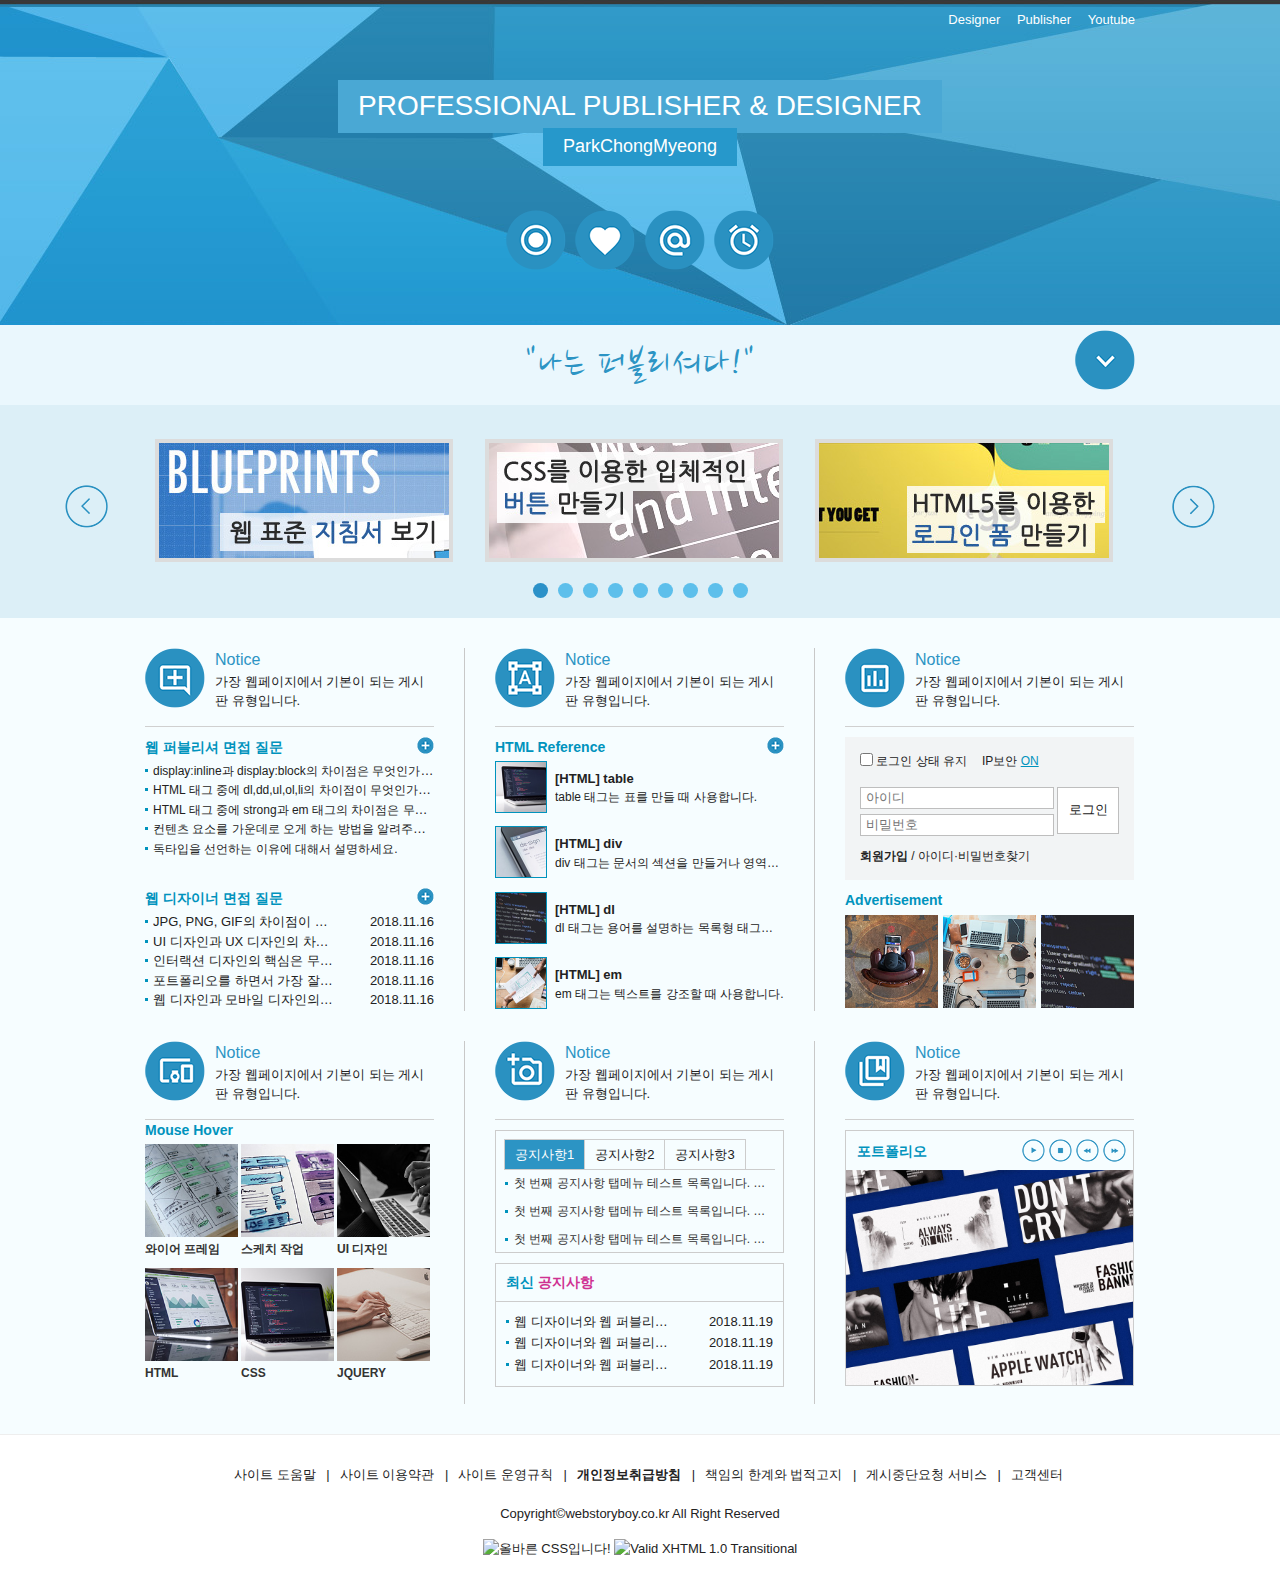
==== index.html @ b6b4d499 "Add tapmenu script" ====
<!DOCTYPE html>
<html lang="ko">
<head>
    <meta charset="UTF-8">
    <meta name="viewport" content="width=device-width, initial-scale=1.0">
    <meta name="author" content="박총명">
    <meta name="description" content="웹 만들기 클론 연습">
    <title>Web_practice</title>
    <link rel="stylesheet" href="style.css">
    <link rel="stylesheet" href="reset.css">
    <link rel="stylesheet" href="slick.css">
</head>
<body>
    <div id="skip">
        <a href="#contents">전체 메뉴 바로가기</a>
        <a href="#cont_ban">베너 영역 바로가기</a>
        <a href="#cont_cont">컨텐츠 영역 바로가기</a>
    </div>
    <!--//skip menu-->
    <div id="wrap">
        <div id="header">
            <div class="container">
                <div class="header">
                    <div class="header-menu">
                        <a href="#">Designer</a>
                        <a href="#">Publisher</a>
                        <a href="#">Youtube</a>
                    </div>
                      <!--//header menu-->
                    <div class="header-title">
                        <h1>PROFESSIONAL PUBLISHER & DESIGNER</h1><br>
                        <a href="index.html">ParkChongMyeong</a>
                    </div>
                      <!--//header title-->
                    <div class="header-icon">
                        <a href="#" class="icons1"><span class="ir_pm">icon1</span></a>
                        <a href="#" class="icons2"><span class="ir_pm">icon2</span></a>
                        <a href="#" class="icons3"><span class="ir_pm">icon3</span></a>
                        <a href="#" class="icons4"><span class="ir_pm">icon4</span></a>
                    </div>
                      <!--//header icon-->
                </div>
            </div>
        </div>
        <!--//header-->
        <div id="contents">
            <div id="cont_nav">
                <div class="container">
                    <h2 class="ir_su">전체메뉴</h2>
                    <div class="nav">
                        <div>
                            <h3>HTML Reference</h3>
                            <ol>
                                <li><a href="#">HTML 태그(Tag)</a></li>
                                <li><a href="#">블록 요소/인라인 요소</a></li>
                                <li><a href="#">DTD 선언</a></li>
                                <li><a href="#">언어 속성 설정</a></li>
                                <li><a href="#">HTML &lt;title&gt;</a></li>
                                <li><a href="#">HTML &lt;meta&gt;</a></li>
                                <li><a href="#">특수문자</a></li>
                                <li><a href="#">하이퍼 링크</a></li>
                                <li><a href="#">HTML &lt;style&gt;</a></li>
                                <li><a href="#">HTML &lt;html&gt;</a></li>
                                <li><a href="#">HTML &lt;head&gt;</a></li>
                                <li><a href="#">HTML &lt;div&gt;</a></li>
                                <li><a href="#">HTML &lt;colgroup&gt;</a></li>
                                <li><a href="#">HTML &lt;caption&gt;</a></li>
                            </ol>
                        </div>
                        <div>
                            <h3>CSS  Reference</h3>
                            <ol>
                                <li><a href="#">CSS 선택자</a></li>
                                <li><a href="#">CSS 단위</a></li>
                                <li><a href="#">CSS 색상</a></li>
                                <li><a href="#">CSS 선언 방법</a></li>
                                <li><a href="#">상대주소와 절대주소</a></li>
                                <li><a href="#">CSS float</a></li>
                                <li><a href="#">이미지 표현 방법</a></li>
                                <li><a href="#">이미지 스프라이트</a></li>
                                <li><a href="#">IR 효과</a></li>
                                <li><a href="#">이미지 최적화</a></li>
                                <li><a href="#">background-color</a></li>
                                <li><a href="#">border-style</a></li>
                                <li><a href="#">font-size</a></li>
                                <li><a href="#">text-align</a></li>
                            </ol>
                        </div>
                        <div class="last">
                            <h3>Webstandard</h3>
                            <ol>
                                <li><a href="#">웹 표준</a></li>
                                <li><a href="#">웹 접근성</a></li>
                                <li><a href="#">W3C</a></li>
                                <li><a href="#">웹 접근성 연구소</a></li>
                                <li><a href="#">네이버 널리</a></li>
                                <li><a href="#">다음 다룸</a></li>
                                <li><a href="#">Webstandard</a></li>
                            </ol>
                        </div>
                    </div>
                </div>
            </div>
            <!--//전체 메뉴-->
            <div id="cont_tit">
                <div class="container">
                    <div class="title">
                        <h2>"나는 퍼블리셔다!"</h2>
                        <a class="btn" href="#"><span class="ir_pm">전체메뉴</span></a>
                    </div>
                </div>
            </div>
            <!--//컨텐츠 제목-->
            <div id="cont_ban">
                <div class="container">
                    <div class="ban">
                        <!-- <a class="prev"><span class="ir_pm">이전페이지</span></a>
                        <ul>
                            <li class="banner1"><img src="img/banner_link1.jpg"></li>
                            <li class="banner2"><img src="img/banner_link2.jpg"></li>
                            <li class="banner3"><img src="img/banner_link3.jpg"></li>
                        </ul>
                        <a class="next"><span class="ir_pm">다음페이지</span></a> -->

                        <div><a href="#"><img src="img/banner_link1.jpg" alt="웹 표준 지침서 보기"></a></div>
                        <div><a href="#"><img src="img/banner_link2.jpg" alt="CSS 버튼 만들기"></a></div>
                        <div><a href="#"><img src="img/banner_link3.jpg" alt="로그인 폼 만들기"></a></div>
                        <div><a href="#"><img src="img/banner_link1.jpg" alt="웹 표준 지침서 보기"></a></div>
                        <div><a href="#"><img src="img/banner_link2.jpg" alt="CSS 버튼 만들기"></a></div>
                        <div><a href="#"><img src="img/banner_link3.jpg" alt="로그인 폼 만들기"></a></div>
                        <div><a href="#"><img src="img/banner_link1.jpg" alt="웹 표준 지침서 보기"></a></div>
                        <div><a href="#"><img src="img/banner_link2.jpg" alt="CSS 버튼 만들기"></a></div>
                        <div><a href="#"><img src="img/banner_link3.jpg" alt="로그인 폼 만들기"></a></div>
                    </div>
                </div>
            </div>
            <div id="cont_cont">
                <div class="container">
                    <div class="cont">
                        <div class="colum col1">
                            <h3><span class="icon_img ir_pm">icon</span><sapn class="icon_title">Notice</sapn></h3>
                            <p class="icon_desc">가장 웹페이지에서 기본이 되는 게시판 유형입니다.</p>
                            <!--notice1-->
                            <div class="notice">
                                <h4>웹 퍼블리셔 면접 질문</h4>
                                <ul>
                                    <li><a href="#">display:inline과 display:block의 차이점은 무엇인가요?</a></li>
                                    <li><a href="#">HTML 태그 중에 dl,dd,ul,ol,li의 차이점이 무엇인가요?</a></li>
                                    <li><a href="#">HTML 태그 중에 strong과 em 태그의 차이점은 무엇인가요?</a></li>
                                    <li><a href="#">컨텐츠 요소를 가운데로 오게 하는 방법을 알려주세요!</a></li>
                                    <li><a href="#">독타입을 선언하는 이유에 대해서 설명하세요.</a></li>
                                </ul>
                                <a href="#" class="more ir_pm" title="더보기">더보기</a>
                            </div>
                            <!-- notice2 -->
                            <div class="notice2">
                                <h4>웹 디자이너 면접 질문</h4>
                                <ul>
                                    <li><a href="#">JPG, PNG, GIF의 차이점이 무엇인가요?</a><span>2018.11.16</span></li>
                                    <li><a href="#">UI 디자인과 UX 디자인의 차이점을 설명하세요.</a><span>2018.11.16</span></li>
                                    <li><a href="#">인터랙션 디자인의 핵심은 무엇이라고 생각하나요?</a><span>2018.11.16</span></li>
                                    <li><a href="#">포트폴리오를 하면서 가장 잘 했다고 생각하는 부분은 무엇인가요?</a><span>2018.11.16</span></li>
                                    <li><a href="#">웹 디자인과 모바일 디자인의 차이가 무엇이라고 생각하나요?</a><span>2018.11.16</span></li>
                                </ul>
                                <a href="#" class="more ir_pm" title="더보기">더보기</a>
                            </div>
                        </div>
                        <!--//col1-->
                        <div class="colum col2">
                            <h3><span class="icon_img ir_pm">icon</span><sapn class="icon_title">Notice</sapn></h3>
                            <p class="icon_desc">가장 웹페이지에서 기본이 되는 게시판 유형입니다.</p>
                            <div class="notice3">
                                <h4>HTML Reference</h4>
                                <ul>
                                    <li>
                                        <a href="#">
                                            <img src="img/notice01.jpg" alt="이미지1">
                                            <strong>[HTML] table</strong>
                                            <span>table 태그는 표를 만들 때 사용합니다.</span>
                                        </a>
                                    </li>
                                    <li>
                                        <a href="#">
                                            <img src="img/notice02.jpg" alt="이미지2">
                                            <strong>[HTML] div</strong>
                                            <span>div 태그는 문서의 섹션을 만들거나 영역을 나눌 때 사용합니다.</span>
                                        </a>
                                    </li>
                                    <li>
                                        <a href="#">
                                            <img src="img/notice03.jpg" alt="이미지3">
                                            <strong>[HTML] dl</strong>
                                            <span>dl 태그는 용어를 설명하는 목록형 태그입니다.</span>
                                        </a>
                                    </li>
                                    <li>
                                        <a href="#">
                                            <img src="img/notice04.jpg" alt="이미지4">
                                            <strong>[HTML] em</strong>
                                            <span>em 태그는 텍스트를 강조할 때 사용합니다.</span>
                                        </a>
                                    </li>
                                </ul>
                                <a href="#" class="more ir_pm" title="더보기">더보기</a>
                            </div>
                        </div>
                        <!--//col2-->
                        <div class="colum col3">
                            <h3><span class="icon_img ir_pm">icon</span><sapn class="icon_title">Notice</sapn></h3>
                            <p class="icon_desc">가장 웹페이지에서 기본이 되는 게시판 유형입니다.</p>
                            <!-- 로그인 -->
                            <div class="login mt10">
                                <h4 class="ir_su">로그인</h4>
                                <form action="pset" id="login_form" name="login_form">
                                    <fieldset>
                                        <legend class="ir_su">로그인 및 관련 설정</legend>
                                        <div class="login_header">
                                            <h5 class="ir_su">로그인 보안</h5>
                                            <div class="lh_check">
                                                <input id="info_check" type="checkbox" class="input_check">
                                                <label for="info_check">로그인 상태 유지</label>
                                            </div>
                                            <div class="lh_ip">IP보안 <em>ON</em></div>
                                        </div>
                                        <div class="login_content">
                                            <h5 class="ir_su">로그인 영역</h5>
                                            <label for="uid" class="ir_su">아이디</label>
                                            <input id="uid" type="text" class="input_text" placeholder="아이디">
                                            <label for="upw" class="ir_su">비밀번호</label>
                                            <input type="password" id="upw" class="input_text" placeholder="비밀번호">
                                            <button class="login_btn" type="submit">로그인</button>
                                        </div>
                                        <div class="login_footer">
                                            <h5 class="ir_su">로그인 문제해결</h5>
                                            <ul>
                                                <li><a href="#"><strong>회원가입</strong></a> / </li>
                                                <li><a href="#">아이디</a>&middot;<a href="#">비밀번호찾기</a></li>
                                            </ul>
                                        </div>
                                    </fieldset>
                                </form>
                            </div>
                            <!-- //로그인 -->
                            <!-- 팝업 -->
                            <div class="popup mt10">
                                <h4>Advertisement</h4>
                                <ul>
                                    <li><a href="#"><img src="img/sban07.jpg" alt="이미지1"></a></li>
                                    <li><a href="#"><img src="img/sban08.jpg" alt="이미지1"></a></li>
                                    <li><a href="#"><img src="img/sban09.jpg" alt="이미지1"></a></li>
                                </ul>
                            </div>
                            <!-- //팝업 -->
                        </div>
                        <!--//col3-->
                        <div class="colum col4">
                            <h3><span class="icon_img ir_pm">icon</span><sapn class="icon_title">Notice</sapn></h3>
                            <p class="icon_desc">가장 웹페이지에서 기본이 되는 게시판 유형입니다.</p>
                            <div class="notice_hover">
                                <h4>Mouse Hover</h4>
                                <ul>
                                    <li>
                                        <a href="#">
                                            <span>
                                                <img src="img/sban01.jpg" alt="이미지1">
                                                <em>바로가기</em>
                                            </span>
                                            <strong>와이어 프레임</strong>
                                        </a>
                                    </li>
                                    <li>
                                        <a href="#">
                                            <span>
                                                <img src="img/sban02.jpg" alt="이미지2">
                                                <em>바로가기</em>
                                            </span>
                                            <strong>스케치 작업</strong>
                                        </a>
                                    </li>
                                    <li>
                                        <a href="#">
                                            <span>
                                                <img src="img/sban03.jpg" alt="이미지3">
                                                <em>바로가기</em>
                                            </span>
                                            <strong>UI 디자인</strong>
                                        </a>
                                    </li>
                                </ul>
                            </div>
                            <div class="notice_hover2 mt10">
                                <h4 class="ir_su">Mouse Hover2</h4>
                                <ul>
                                    <li>
                                        <a href="#">
                                            <span>
                                                <img src="img/sban04.jpg" alt="이미지4">
                                                <em>바로가기</em>
                                            </span>
                                            <strong>HTML</strong>
                                        </a>
                                    </li>
                                    <li>
                                        <a href="#">
                                            <span>
                                                <img src="img/sban05.jpg" alt="이미지5">
                                                <em>바로가기</em>
                                            </span>
                                            <strong>CSS</strong>
                                        </a>
                                    </li>
                                    <li>
                                        <a href="#">
                                            <span>
                                                <img src="img/sban06.jpg" alt="이미지6">
                                                <em>바로가기</em>
                                            </span>
                                            <strong>JQUERY</strong>
                                        </a>
                                    </li>
                                </ul>
                            </div>
                        </div>
                        <!--//col4-->
                        <div class="colum col5">
                            <h3><span class="icon_img ir_pm">icon</span><sapn class="icon_title">Notice</sapn></h3>
                            <p class="icon_desc">가장 웹페이지에서 기본이 되는 게시판 유형입니다.</p>
                            <div class="notice_tap">
                                <h4 class="ir_su">탭 메뉴</h4>
                                <ul>
                                    <li class="active">
                                        <a href="#">공지사항1</a>
                                        <ul>
                                            <li>
                                                <a href="#">첫 번째 공지사항 탭메뉴 테스트 목록입니다. 첫 번째 공지사항 탭메뉴 테스트 목록입니다.</a>
                                            </li>
                                            <li>
                                                <a href="#">첫 번째 공지사항 탭메뉴 테스트 목록입니다. 첫 번째 공지사항 탭메뉴 테스트 목록입니다.</a>
                                            </li>
                                            <li>
                                                <a href="#">첫 번째 공지사항 탭메뉴 테스트 목록입니다. 첫 번째 공지사항 탭메뉴 테스트 목록입니다.</a>
                                            </li>
                                        </ul>
                                    </li>
                                    <li>
                                        <a href="#">공지사항2</a>
                                        <ul>
                                            <li>
                                                <a href="#">두 번째 공지사항 탭메뉴 테스트 목록입니다. 첫 번째 공지사항 탭메뉴 테스트 목록입니다.</a>
                                            </li>
                                            <li>
                                                <a href="#">두 번째 공지사항 탭메뉴 테스트 목록입니다. 첫 번째 공지사항 탭메뉴 테스트 목록입니다.</a>
                                            </li>
                                            <li>
                                                <a href="#">두 번째 공지사항 탭메뉴 테스트 목록입니다. 첫 번째 공지사항 탭메뉴 테스트 목록입니다.</a>
                                            </li>
                                        </ul>
                                    </li>
                                    <li>
                                        <a href="#">공지사항3</a>
                                        <ul>
                                            <li>
                                                <a href="#">세 번째 공지사항 탭메뉴 테스트 목록입니다. 첫 번째 공지사항 탭메뉴 테스트 목록입니다.</a>
                                            </li>
                                            <li>
                                                <a href="#">세 번째 공지사항 탭메뉴 테스트 목록입니다. 첫 번째 공지사항 탭메뉴 테스트 목록입니다.</a>
                                            </li>
                                            <li>
                                                <a href="#">세 번째 공지사항 탭메뉴 테스트 목록입니다. 첫 번째 공지사항 탭메뉴 테스트 목록입니다.</a>
                                            </li>
                                        </ul>
                                    </li>
                                </ul>
                            </div>
                            <div class="notice04 mt10">
                                <h4>최신 <em>공지사항</em></h4>
                                <ul>
                                    <li><a href="#">웹 디자이너와 웹 퍼블리셔의 차이점은 무엇인가요?</a><span>2018.11.19</span></li>
                                    <li><a href="#">웹 디자이너와 웹 퍼블리셔의 차이점은 무엇인가요?</a><span>2018.11.19</span></li>
                                    <li><a href="#">웹 디자이너와 웹 퍼블리셔의 차이점은 무엇인가요?</a><span>2018.11.19</span></li>
                                </ul>
                            </div>
                        </div>
                        <!--//col5-->
                        <div class="colum col6">
                            <h3><span class="icon_img ir_pm">icon</span><sapn class="icon_title">Notice</sapn></h3>
                            <p class="icon_desc">가장 웹페이지에서 기본이 되는 게시판 유형입니다.</p>
                            <div class="gallery mt10">
                                <h4>포트폴리오</h4>
                                <div class="gallery_btn">
                                    <ul>
                                        <li class="gal_btn01"><a href="#"><span class="ir_pm">시작</span></a></li>
                                        <li class="gal_btn02"><a href="#"><span class="ir_pm">중지</span></a></li>
                                        <li class="gal_btn03"><a href="#"><span class="ir_pm">이전</span></a></li>
                                        <li class="gal_btn04"><a href="#"><span class="ir_pm">다음</span></a></li>
                                    </ul>
                                </div>
                                <div class="gallery_img">
                                    <ul>
                                        <li><a href="#"><img src="img/gallery01.jpg" alt="이미지1"></a></li>
                                        <li><a href="#"><img src="img/gallery02.jpg" alt="이미지2"></a></li>
                                        <li><a href="#"><img src="img/gallery03.jpg" alt="이미지3"></a></li>
                                        <li><a href="#"><img src="img/gallery04.jpg" alt="이미지4"></a></li>
                                        <li><a href="#"><img src="img/gallery05.jpg" alt="이미지5"></a></li>
                                    </ul>
                                </div>
                            </div>
                        </div>
                        <!--//col6-->
                    </div>
                </div>
            </div>
        </div>
        <!--//contents-->
        <div id="footer">
            <div class="container">
                <h2 class="ir_su">푸터 영역</h2>
                <div class="footer">
                    <ul>
                        <li><a href="#">사이트 도움말</a></li>
                        <li><a href="#">사이트 이용약관</a></li>
                        <li><a href="#">사이트 운영규칙</a></li>
                        <li><a href="#"><strong>개인정보취급방침</strong></a></li>
                        <li><a href="#">책임의 한계와 법적고지</a></li>
                        <li><a href="#">게시중단요청 서비스</a></li>
                        <li><a href="#">고객센터</a></li>
                    </ul>
                    <address>Copyright©webstoryboy.co.kr All Right Reserved</address>
                    <div class="w3c">
                        <a href="http://jigsaw.w3.org/css-validator/check/referer">
                            <img style="border:0;width:88px;height:31px" src="http://jigsaw.w3.org/css-validator/images/vcss-blue" alt="올바른 CSS입니다!">
                        </a>
                        <a href="http://validator.w3.org/check?uri=referer">
                            <img src="http://www.w3.org/Icons/valid-xhtml10" alt="Valid XHTML 1.0 Transitional" height="31" width="88">
                        </a>
                    </div>
                </div>
            </div>

        </div>
        <!--//footer-->
    </div>
    <!--//wrap-->

    <script src="index.js"></script>
    <script src="https://ajax.googleapis.com/ajax/libs/jquery/1.12.4/jquery.min.js"></script>
    <script src="slick.min.js"></script>
    <script>
        /*베너 스크립트*/
          $('.ban').slick({
            slidesToShow: 3,
            slidesToScroll: 1,
            autoplay: true,
            autoplaySpeed: 2000,
            dots: true,
        });
        /* 메뉴 스크립트 */
        $(".title .btn").click (function (e) {
            e.preventDefault();
            //$("#cont_nav").css("display","block");
            //$("#cont_nav").show();
            //$("#cont_nav").fadeIn();
            //$("#cont_nav").slideDown();
            //$("#cont_nav").toggle();
            //$("#cont_nav").fadeToggle();
            $("#cont_nav").slideToggle();
            $(this).toggleClass('on');
        });
        // 탭 메뉴 스크립트
        var $tap_list = $(".notice_tap");
        $tap_list.find('ul ul').hide();
        $tap_list.find('li.active > ul').show();

        function tabMenu(e) {
            e.preventDefault();
            var $this = $(this);
            $this.next('ul').show().parent('li').addClass('active').siblings('li').removeClass('active').find('>ul').hide()
        }

        $tap_list.find('ul > li > a').click(tabMenu).focus(tabMenu);

    </script>
</body>
</html>
---- style.css ----
@charset "utf-8";
@import url('https://fonts.googleapis.com/css2?family=Nanum+Brush+Script&display=swap');

/* 스킵메뉴 */
#skip {
    position: relative;
}

#skip a {
    position: absolute;
    top: -35px;
    left: 0;

    width: 140px;

    background-color: #333;
    border: 1px solid #fff;

    font-size: 13px;
    text-align: center;
    line-height: 30px;
    color: #fff;
}

#skip a:hover, #skip a:focus {
    top: 0;
}

/* 레이아웃 */
#wrap {
}

#header {
    height: 325px;
    background: url('img/header_bg.jpg') center top;
}

#contents {
}

#footer {
    border-top: 1px solid #eee;
}

/* 컨테이너 */
.container {
    width:990px;
    height: inherit;
    margin: 0 auto;
    /*background-color: rgba(255,255,255,0.3)*/;
}

/* 컨텐츠 레이아웃 */
#cont_nav {
   background-color: #f6fdff;
   display: none;
}

#cont_tit {
    background-color: #EAF7FD;
}

#cont_ban {
   background-color: #dceff7;
}

#cont_cont {
    background-color: #f6fdff;
}

/* 헤더 메뉴 */
.header .header-menu {
    text-align: right;
}

.header .header-menu a {
    color: #fff;
    padding: 10px 0 10px 13px;
    display: inline-block;
    font-size: 13px;
}

.header .header-menu a:hover {
    color: gray;
}

/* 헤더 제목 */
.header .header-title {
    text-align: center;
}

.header .header-title h1 {
    background-color: #4aa8d4;
    padding: 5px 20px 6px 20px;
    margin-top: 40px;
    display: inline-block;

    font-size: 28px;
    font-weight: normal;
    color: #fff;
}


.header .header-title a {
    background-color: #2698cb;
    display: inline-block;
    padding: 5px 20px 6px 20px;
    margin-top: -5px;

    font-size: 18px;
    color: #fff;
}

/*헤더 아이콘*/
.header .header-icon {
    text-align: center;
    margin-top: 30px;
}

.header .header-icon a {
    background: url("img/icon.png");
    width: 60px; 
    height: 60px; 
    margin: 0 3px;
    display: inline-block;
}

.header .header-icon a.icons1 {
    background-position: 0 -0px;
}

.header .header-icon a.icons2 {
    background-position: 0 -60px;
}

.header .header-icon a.icons3 {
    background-position: 0 -120px;
}

.header .header-icon a.icons4 {
    background-position: 0 -180px;
}

.header .header-icon a.icons1:hover {
    background-position: -60px -0px;
}

.header .header-icon a.icons2:hover {
    background-position: -60px -60px;
}

.header .header-icon a.icons3:hover {
    background-position: -60px -120px;
}

.header .header-icon a.icons4:hover {
    background-position: -60px -180px;
}

/* float: left로 인한 영역깨짐(height:0) 방지법 
1. 깨지는 영역에 똑같이 float:left를 사용한다.(X) --> 모든 박스에 float:left를 사용하게 됩니다.
2. float의 성질을 차단하는 clear: both;를 사용한다.(X) --> 어떤 영역이 깨졌는지 찾기 어려움.
3. float을 사용한 상위 박스한테 overflow: hidden을 사용합니다. (O) --> 현재는 제일 많이 사용.
4. clearfix를 사용합니다. (O)
*/

/*전체 메뉴*/

.nav {
    overflow: hidden;
    padding: 30px 0;
}

.nav > div {
    width: 40%;
    float: left;
}

.nav > div:last-child {
    width: 20%;
}

.nav > div h3 {
    font-size: 18px; 
    color: #25a2d0; 
    margin-bottom: 4px;
    font-weight: normal;
}

.nav > div ol {
    overflow: hidden;
}

.nav > div ol li {
    float:left;
    width: 50%;
}

.nav > div ol li a{
    font-size: 13px;
    line-height: 1.5;
    color: #222;
}

.nav > div.last ol li {
    width: 100%;
}

.nav > div ol li a:hover {
    text-decoration: underline;
    color: #390;
}

/* 컨텐츠 제목 */

.title {
    position: relative;
}

.title h2 {
    font-size: 40px;
    text-align: center;
    padding: 10px 0;
    letter-spacing: 2px;
    color: #2c94c4;
    font-weight: normal;
    font-family: 'Nanum Brush Script', cursive;
}

.title .btn {
    position: absolute;
    top: 5px;
    right:0;
    width: 60px; 
    height: 60px;
    background: url("img/icon.png") no-repeat 0 -600px;
}

.title .btn.on {
    background-position: 0 -660px;
}

/* 베너 */
/* .ban{
    position: relative;
    padding: 24px 0 20px
}

.ban .prev{
    position: absolute;
    left: -80px; 
    top: 60px;
    width: 43px; 
    height: 43px; 
    background: url("img/icon.png") no-repeat -150px -0px;
}

.ban .next {
    position: absolute;
    right: -80px; 
    top: 60px; 
    width: 43px; 
    height: 43px; 
    background: url("img/icon.png") no-repeat -150px -43px;
}

.ban .prev:hover {
    background-position: -193px 0;
}

.ban .next:hover {
    background-position: -193px -43px;
}

.ban ul {
    overflow: hidden;
}

.ban ul li {
    float: left;
    width: 330px;
}

.ban ul li.banner1 {
    text-align: left;
}

.ban ul li.banner2 {
    text-align: center;
}

.ban ul li.banner3 {
    text-align: right;
}

.ban ul li img {
    border: 4px solid #dcdcdc;
}

.ban ul li img:hover {
    border-color: #98bcdc
} */

.ban {
    position: relative;
    padding: 24px 0 40px;
}

.ban .slick-prev {
    position: absolute;
    left: -80px; 
    top: 80px;
    width: 43px; 
    height: 43px; 
    background: url("img/icon.png") no-repeat -150px -0px;
    text-indent: -9999px;
}

.ban .slick-next {
    position: absolute;
    right: -80px; 
    top: 80px; 
    width: 43px; 
    height: 43px; 
    background: url("img/icon.png") no-repeat -150px -43px;
    text-indent: -9999px;
}

.ban img {
    border: 4px solid #dcdcdc;
}

.ban img:hover {
    border-color: #98bcdc
}

.ban .slick-slide {
    margin: 10px;
}

.ban .slick-dots {
    position: absolute;
    bottom: 15px;
    width: 100%;
    text-align: center;
}

.ban ul li {
    display: inline-block;
    width: 15px;
    height: 15px;
    margin: 5px;
}

.ban .slick-dots li button {
    font-size: 0;
    line-height: 0;
    width: 15px;
    height: 15px;
    display: block;
    cursor: pointer;
    background: #5dbfeb;
    border-radius: 50%;
}

.ban .slick-dots li.slick-active button {
    background: #2b91c8;
}

/*컨텐츠*/
.cont {
    overflow: hidden;
    padding-top: 30px;
}

.cont .colum {
    float: left;
    width: 289px; 
    height: 363px;
    margin: 0 30px 30px 0; 
    padding-right: 30px;
    position: relative;
}

.cont .col1 {
    border-right: 1px solid #c8c8c8;
}

.cont .col2 {
    border-right: 1px solid #c8c8c8;
}

.cont .col3 {
    padding-right: 0;
    margin-right: 0;
}

.cont .col4 {
    border-right: 1px solid #c8c8c8;
}

.cont .col5 {
    border-right: 1px solid #c8c8c8;
}

.cont .col6 {
    padding-right: 0;
    margin-right: 0;
}

.cont .colum .icon_img {
    display: block;
    position: absolute;
    width: 60px; 
    height: 60px;
    left: 0; 
    top: 0;
    background: url("img/icon.png") no-repeat;
}

.cont .icon_title {
    padding-left: 70px; 
    font-size: 16px; 
    color: #2c94c4;
}

.cont .icon_desc {
    padding-left: 70px; 
    padding-bottom: 15px;
    border-bottom: 1px solid #d0d0d0; 
    font-size: 13px;
}

.cont .col1 .icon_img {
    background-position: 0 -240px;
}

.cont .col2 .icon_img {
    background-position: 0 -300px;
}

.cont .col3 .icon_img {
    background-position: 0 -360px;
}

.cont .col4 .icon_img {
    background-position: 0 -420px;
}

.cont .col5 .icon_img {
    background-position: 0 -480px;
}

.cont .col6 .icon_img {
    background-position: 0 -540px;
}

.cont .col1 .icon_img:hover {
    background-position: -60px -240px;
}

.cont .col2 .icon_img:hover {
    background-position: -60px -300px;
}

.cont .col3 .icon_img:hover {
    background-position: -60px -360px;
}

.cont .col4 .icon_img:hover {
    background-position: -60px -420px;
}

.cont .col5 .icon_img:hover {
    background-position: -60px -480px;
}

.cont .col6 .icon_img:hover {
    background-position: -60px -540px;
}

/* 게시판 */
.notice {
    margin-top: 10px;
    position: relative;
}

.notice h4{
    font-size: 14px;
    color: #0093bd;
    padding-bottom: 3px;
    font-weight: bold;
}

.notice ul li{
    overflow: hidden;
    text-overflow: ellipsis;
    white-space: nowrap;
    background: url("img/dot.gif") no-repeat 0 8px;
    padding-left: 8px;
}

.notice ul li a{
    font-size: 12px;
    color: #222;
}

.notice ul li a:hover {
    color: #390;
}

.notice .more {
    display: block;
    position: absolute;
    top: 0px;
    right: 0;
    background: url("img/icon.png") no-repeat  -150px -90px; 
    width: 17px; 
    height: 17px;;
}

/*게시판2*/
.notice2 {
    margin-top: 30px;
    position: relative;
}

.notice2 h4{
    font-size: 14px;
    color: #0093bd;
    padding-bottom: 3px;
    font-weight: bold;
}

.notice2 ul li{
    overflow: hidden;
    background: url("img/dot.gif") no-repeat 0 8px;
    padding-left: 8px;
}

.notice2 ul li a{
    width: 65%;
    float: left;
    overflow: hidden;
    text-overflow: ellipsis;
    white-space: nowrap;
    font-size: 13px;
    font-weight: 300;
    color: #222;
}

.notice2 ul li a:hover {
    color: #390;
}

.notice2 ul li span {
    font-size: 13px;
    font-weight: 300;
    text-align: right;
    width: 30%;
    float: right;
}

.notice2 .more {
    display: block;
    position: absolute;
    top: 0px;
    right: 0;
    background: url("img/icon.png") no-repeat  -150px -90px; 
    width: 17px; 
    height: 17px;
}

/*게시판3*/
.notice3 {
    position: relative;
    margin-top:10px;
}

.notice3 h4 {
    font-size: 14px;
    color: #0093bd;
    padding-bottom: 3px;
    font-weight: bold;
}

.notice3 li {
    position: relative;
    padding: 8px 0 20px 60px;
}

.notice3 li a img {
    width: 50px;
    position: absolute;
    top: 0;
    left: 0;
    border: 1px solid #0093bd;
}

.notice3 li a strong {
    display: block;
    overflow: hidden; 
    text-overflow: ellipsis; 
    white-space: nowrap;
    font-size: 13px;
    color: #222;
}

.notice3 li a span {
    display: block;
    font-size: 12px;
    overflow: hidden;
    text-overflow: ellipsis;
    white-space: nowrap;
    color: #222;
}

.notice3 .more {
    display: block;
    position: absolute;
    top: 0px;
    right: 0;
    background: url("img/icon.png") no-repeat  -150px -90px; 
    width: 17px; 
    height: 17px;
}

/* 게시판4 마우스오버*/
.notice_hover h4 {
    font-size: 14px;
    color: #0093bd;
    padding-bottom: 3px;
    font-weight: bold;
}

.notice_hover ul {
    overflow: hidden;
}

.notice_hover ul li {
    float: left;
    margin-right: 3px;
}

.notice_hover ul li a {
    color: #333;
}

.notice_hover ul li a span {
    display: block;
    position: relative;
    width: 93px;
    height: 93px;
    line-height: 93px;
}

.notice_hover ul li a span em {
    visibility: hidden;
    position: absolute;
    top: 0;
    left: 0;
    background-color: rgba(0, 0, 0, 0.7);
    width: 100%;
    height: 100%;
    color: #fff;
    font-style: normal;
    font-size: 13px;
    text-align: center;
}

.notice_hover ul li a span:hover em {
    visibility: visible;
}

.notice_hover ul li a span img {
    width: 100%;
}

.notice_hover ul li a strong {
    padding-top: 3px;
    display: inline-block;
    font-size: 12px;
}

.notice_hover ul li a:hover {
    color: #390;
}

/*
마우스 오버효과 2
만약 mt10을 이용하고 싶으면 notice_hover2 -> notice_hover로 바꾼후 em에 클래스를 붙여 바꿔주면됨
그러면 아래 css를 지운후 위에 css를 이용하고 em만 변경
*/
.notice_hover2 ul {
    overflow: hidden;
}

.notice_hover2 ul li {
    float: left;
    margin-right: 3px;
}

.notice_hover2 ul li a {
    color: #333;
}

.notice_hover2 ul li a span {
    display: block;
    position: relative;
    width: 93px;
    height: 93px;
}

.notice_hover2 ul li a span em {
    visibility: hidden;
    position: absolute;
    bottom: 0;
    left: 0;
    background-color: rgba(0, 0, 0, 0.7);
    width: 100%;
    color: #fff;
    font-style: normal;
    font-size: 13px;
    text-align: center;
}

.notice_hover2 ul li a span:hover em {
    visibility: visible;
}

.notice_hover2 ul li a span img {
    width: 100%;
}

.notice_hover2 ul li a strong {
    padding-top: 3px;
    display: inline-block;
    font-size: 12px;
}

.notice_hover2 ul li a:hover {
    color: #390;
}

/* 컨텐츠 요소를 보이지 않게 하는 방법
1. display:none -- display:block (영역이 사라짐)
2. visibility: hidden -- visibility: visible (영역유지)
3. opacity: 0 -- opacity: 1 (영역유지)
4. width:0; height:0; overflow:hidden;
*/

/*탭 메뉴 게시판*/
.notice_tap {
    position: relative;
    padding: 8px;
    margin-top: 10px;
    border: 1px solid #ccc;
    height: 105px;
}

.notice_tap ul {
    overflow: hidden;
    border-bottom: 1px solid #ccc;
}

.notice_tap ul li {
    border: 1px solid #ccc;
    float: left;
    margin-right: -1px;
    margin-bottom: -1px;
}

.notice_tap ul li a {
    display: block;
    padding: 5px 10px;
}

.notice_tap ul li ul {
    position: absolute;
    top: 43px;
    left: 0;
    width: 270px;
    border:0;
}

.notice_tap ul li ul li {
    float:none;
    border:0;
    background: url(img/dot.gif) no-repeat 9px 8px;
    padding-left: 18px;
    padding-bottom: 8px;
}

.notice_tap ul li ul li a {
    overflow: hidden;
    text-overflow: ellipsis;
    white-space: nowrap;
    font-size: 12px;
    width:100%;
    padding: 0 0 3px 0;
}

.notice_tap ul li ul li a:hover {
    color: #390 !important;
}

.notice_tap ul li.active {
    background: #2c94c4;
}

.notice_tap ul li.active a {
    color: #fff;
}

.notice_tap ul li.active ul li a {
    color: #333;
}

/* 공지사항 게시판 */
.notice04 {
    border: 1px solid #ccc;
}

.notice04 h4 {
    color: #0093bd;
    font-weight: 700;
    padding: 8px 10px;
    font-size: 14px;
    border-bottom: 1px solid #ccc;
}

.notice04 em {
    color: #cf3292;
    font-style: normal;
}

.notice04 ul {
    padding: 10px
}

.notice04 ul li {
    overflow: hidden;
    background: url("img/dot.gif") no-repeat 0px 8px;
    
    padding-bottom: 2px;
}

.notice04 ul li a {
    float: left;
    overflow: hidden;
    text-overflow: ellipsis;
    white-space: nowrap;
    padding-left: 8px;
    width: 60%;
}

.notice04 ul li a:hover {
    color: #390;
}

.notice04 ul li span {
    float: right;
    width: 30%;
    text-align: right;
    font-size: 13px;
}

/* 갤러리 */
.gallery {
    border: 1px solid #ccc;
    position: relative;
    height: 254px;
    overflow: hidden;
}

.gallery h4 {
    padding: 10px 0 8px 11px;
    font-size: 14px;
    color: #0093bd;
    font-weight: bold;
}

.gallery .gallery_btn {
    position: absolute;
    right: 5px;
    top: 7px;
}

.gallery .gallery_btn ul {
    overflow: hidden;
}

.gallery .gallery_btn ul li {
    float: left;
    margin: 1px 2px;
}

.gallery .gallery_btn ul li a {
    display:block;
    width: 23px; 
    height: 23px;
    background: url("img/icon.png") no-repeat;
}

.gallery .gallery_btn .gal_btn01 a{
    background-position: -150px -120px;
}

.gallery .gallery_btn .gal_btn02 a{
    background-position: -150px -143px;
}

.gallery .gallery_btn .gal_btn03 a{
    background-position: -150px -166px;

}

.gallery .gallery_btn .gal_btn04 a{
    background-position: -150px -189px;
}

.gallery .gallery_btn .gal_btn01 a:hover{
    background-position: -173px -120px;
}

.gallery .gallery_btn .gal_btn02 a:hover{
    background-position: -173px -143px;
}

.gallery .gallery_btn .gal_btn03 a:hover{
    background-position: -173px -166px;

}

.gallery .gallery_btn .gal_btn04 a:hover{
    background-position: -173px -189px;
}

.gallery .gallery_img img{
    width: 100%;
}

/* 로그인 */
.login {
    background-color: #f2f4f5;
    padding: 15px;
}

.login .login_header {
    overflow: hidden;
    font-size: 12px;
    padding-bottom: 5px;
    height: 30px;
}

.login .login_header .lh_check {
    float: left;
    padding-right: 15px;
}

.login .login_header .lh_check .input_check {
    vertical-align: -1px;
}

.login .login_header .lh_ip {
    float: left;
}

.login .login_header .lh_ip em {
    color: #0093bd;
    text-decoration: underline;
}

.login .login_content {
    font-size: 12px;
    position: relative;
}

.login .login_content .input_text {
    margin-bottom: 5px;
    width: 182px;
    height: 16px;
    padding: 2px 5px;
    border: 1px solid #bebebe;
}

.login .login_content .login_btn {
    position: absolute;
    top: 0;
    right: 0;
    width: 62px;
    height: 47px;
    background: #fff;
    border: 1px solid #bebebe;
}

.login .login_footer {
    margin-top: 5px;
}

.login_footer li {
    display: inline;
    font-size: 12px;
}

.login .login_footer a:hover{
    color: #390;
}

/* 팝업 */
.popup {

}

.popup h4 {
    font-size: 14px;
    color: #0093bd;
    font-weight: bold;
    padding-bottom: 4px;
}

.popup ul {
    overflow: hidden;
}

.popup ul li {
    float: left;
    width: 93px;
    margin-right: 5px;
}

.popup ul li:last-child { /* ie9이상만가능 그 이하는 class 붙여서 따로 설정 */
    margin-right: 0;
}

.popup ul li a img {
    width: 100%;
}

/* footer */
#footer .container {
    margin-top: 30px;
}

.footer {
    text-align: center;
}

.footer ul {
    margin-bottom: 20px;
}

.footer ul li {
    display: inline;
 
}

.footer ul li::before {
    content: "|";
    padding-left: 7px;
    padding-right: 10px;
}

.footer ul li:first-child::before {
    content: "";
}

.footer .w3c {
    margin: 15px 0 15px 0;
}
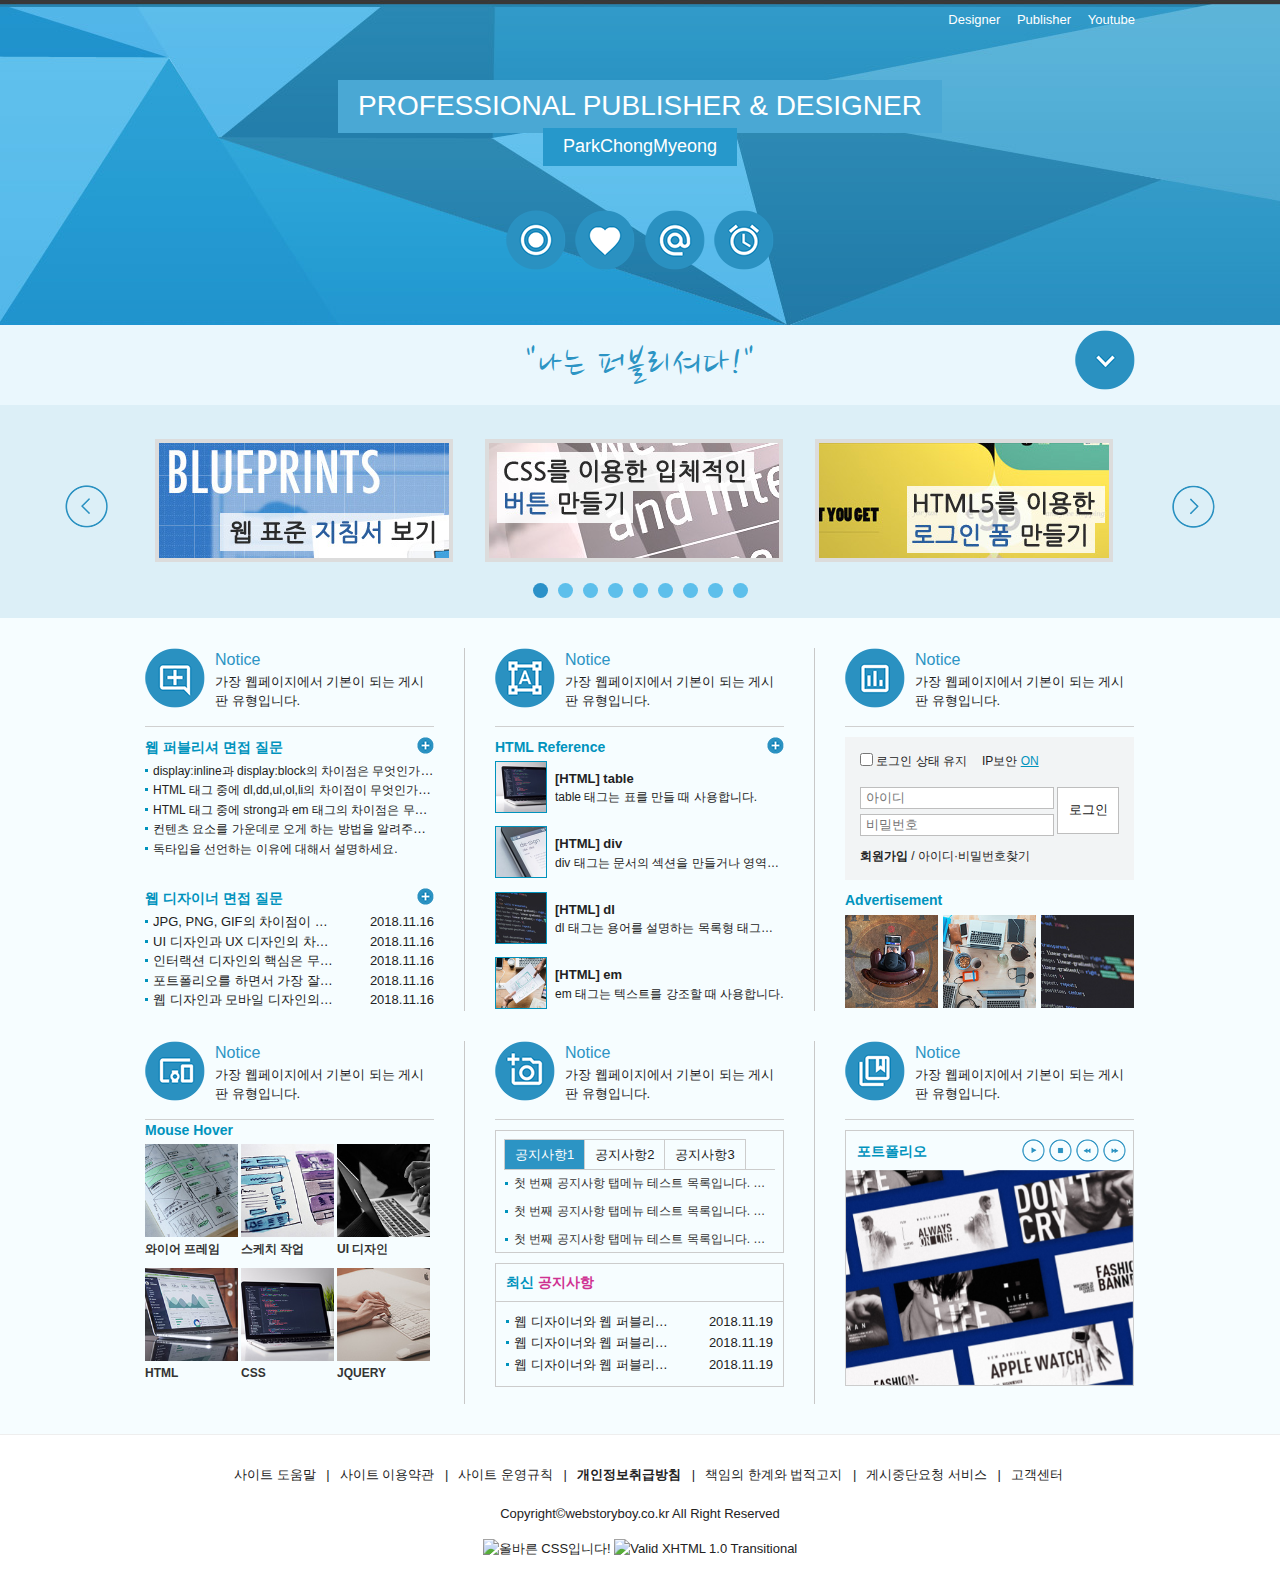
==== commit 99a02be1: "Add gallery script" ====
--- a/index.html
+++ b/index.html
@@ -388,21 +388,31 @@
                             <div class="gallery mt10">
                                 <h4>포트폴리오</h4>
                                 <div class="gallery_btn">
-                                    <ul>
+                                    <!-- <ul>
                                         <li class="gal_btn01"><a href="#"><span class="ir_pm">시작</span></a></li>
                                         <li class="gal_btn02"><a href="#"><span class="ir_pm">중지</span></a></li>
                                         <li class="gal_btn03"><a href="#"><span class="ir_pm">이전</span></a></li>
                                         <li class="gal_btn04"><a href="#"><span class="ir_pm">다음</span></a></li>
-                                    </ul>
+                                    </ul> -->
+
+                                    <button class="gal_btn01 play"><span class="ir_pm">시작</span></button>
+                                    <button class="gal_btn02 pause"><span class="ir_pm">중지</span></button>
+                                    <button class="gal_btn03 prev"><span class="ir_pm">이전</span></button>
+                                    <button class="gal_btn04 next"><span class="ir_pm">다음</span></button>
                                 </div>
                                 <div class="gallery_img">
-                                    <ul>
+                                    <!-- <ul>
                                         <li><a href="#"><img src="img/gallery01.jpg" alt="이미지1"></a></li>
                                         <li><a href="#"><img src="img/gallery02.jpg" alt="이미지2"></a></li>
                                         <li><a href="#"><img src="img/gallery03.jpg" alt="이미지3"></a></li>
                                         <li><a href="#"><img src="img/gallery04.jpg" alt="이미지4"></a></li>
                                         <li><a href="#"><img src="img/gallery05.jpg" alt="이미지5"></a></li>
-                                    </ul>
+                                    </ul> -->
+                                    <div><a href="#"><img src="img/gallery01.jpg" alt="이미지1"></a></div>
+                                    <div><a href="#"><img src="img/gallery02.jpg" alt="이미지2"></a></div>
+                                    <div><a href="#"><img src="img/gallery03.jpg" alt="이미지3"></a></div>
+                                    <div><a href="#"><img src="img/gallery04.jpg" alt="이미지4"></a></div>
+                                    <div><a href="#"><img src="img/gallery05.jpg" alt="이미지5"></a></div>
                                 </div>
                             </div>
                         </div>
@@ -479,6 +489,31 @@
 
         $tap_list.find('ul > li > a').click(tabMenu).focus(tabMenu);
 
+        // 갤러리 스크립트
+        $('.gallery_img').slick({
+            fade: true,
+            pauseOnHover: true,
+            arrows: false,
+            infinite: true,
+            autoplay: true,
+            autoplaySpeed: 2000,
+            speed: 300,
+            slidesToShow: 1
+        })
+
+        $('.play').click (function() {
+            $('.gallery_img').slick('slickPlay');
+        });
+        $('.pause').click (function() {
+            $('.gallery_img').slick('slickPause');
+        });
+        $('.prev').click (function() {
+            $('.gallery_img').slick('slickPrev');
+        });
+        $('.next').click (function() {
+            $('.gallery_img').slick('slickNext');
+        });
+        
     </script>
 </body>
 </html>--- a/style.css
+++ b/style.css
@@ -27,15 +27,10 @@
 }
 
 /* 레이아웃 */
-#wrap {
-}
 
 #header {
     height: 325px;
     background: url('img/header_bg.jpg') center top;
-}
-
-#contents {
 }
 
 #footer {
@@ -886,7 +881,7 @@
     top: 7px;
 }
 
-.gallery .gallery_btn ul {
+/* .gallery .gallery_btn ul {
     overflow: hidden;
 }
 
@@ -900,8 +895,9 @@
     width: 23px; 
     height: 23px;
     background: url("img/icon.png") no-repeat;
-}
-
+} */
+
+/* 
 .gallery .gallery_btn .gal_btn01 a{
     background-position: -150px -120px;
 }
@@ -933,6 +929,48 @@
 }
 
 .gallery .gallery_btn .gal_btn04 a:hover{
+    background-position: -173px -189px;
+} */
+.gallery .gallery_btn button{
+    float: left;
+    display:block;
+    width: 23px; 
+    height: 23px;
+    margin: 1px 2px;
+    background: url("img/icon.png") no-repeat;
+}
+
+.gallery .gallery_btn .gal_btn01 {
+    background-position: -150px -120px;
+}
+
+.gallery .gallery_btn .gal_btn02 {
+    background-position: -150px -143px;
+}
+
+.gallery .gallery_btn .gal_btn03 {
+    background-position: -150px -166px;
+
+}
+
+.gallery .gallery_btn .gal_btn04 {
+    background-position: -150px -189px;
+}
+
+.gallery .gallery_btn .gal_btn01:hover{
+    background-position: -173px -120px;
+}
+
+.gallery .gallery_btn .gal_btn02:hover{
+    background-position: -173px -143px;
+}
+
+.gallery .gallery_btn .gal_btn03:hover{
+    background-position: -173px -166px;
+
+}
+
+.gallery .gallery_btn .gal_btn04:hover{
     background-position: -173px -189px;
 }
 
@@ -1008,9 +1046,6 @@
 }
 
 /* 팝업 */
-.popup {
-
-}
 
 .popup h4 {
     font-size: 14px;
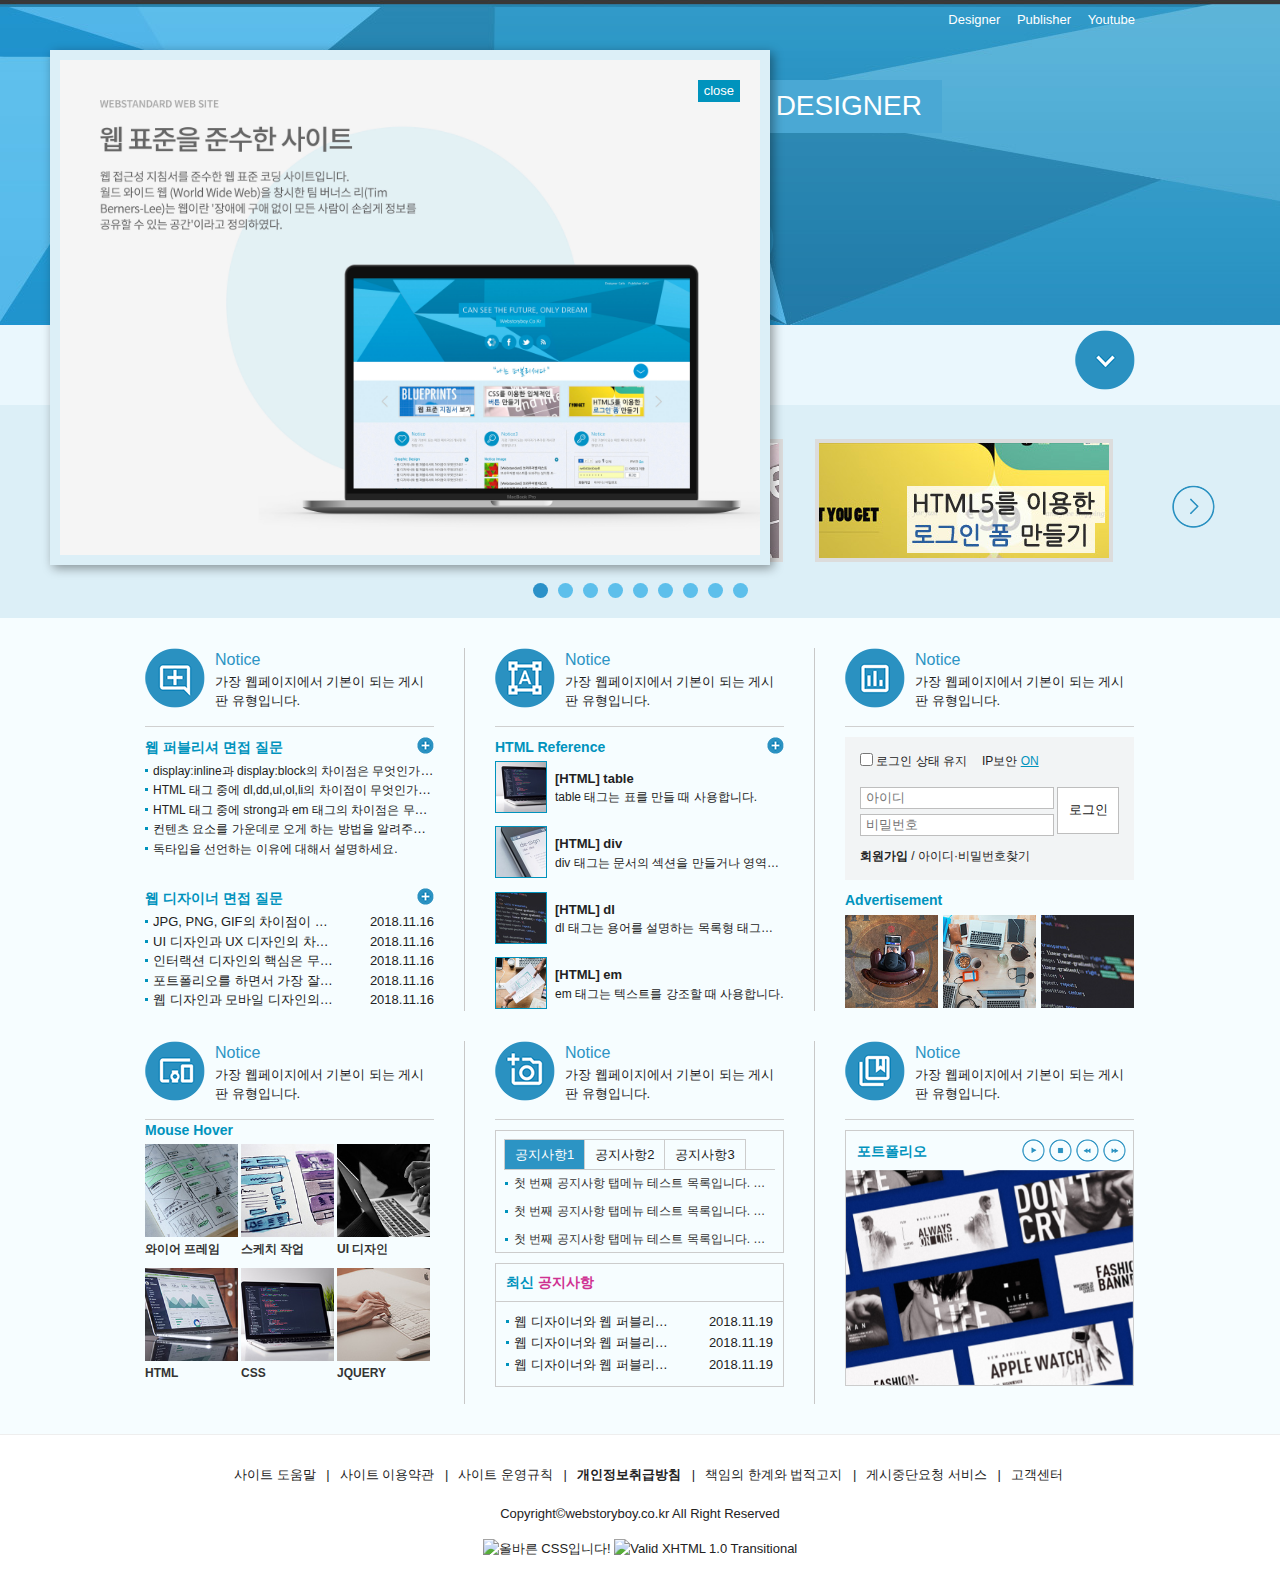
==== commit 6f87fa09: "Add layer popup" ====
--- a/index.html
+++ b/index.html
@@ -245,7 +245,7 @@
                             <div class="popup mt10">
                                 <h4>Advertisement</h4>
                                 <ul>
-                                    <li><a href="#"><img src="img/sban07.jpg" alt="이미지1"></a></li>
+                                    <li class="layer"><a href="#"><img src="img/sban07.jpg" alt="이미지1"></a></li>
                                     <li><a href="#"><img src="img/sban08.jpg" alt="이미지1"></a></li>
                                     <li><a href="#"><img src="img/sban09.jpg" alt="이미지1"></a></li>
                                 </ul>
@@ -452,6 +452,12 @@
     </div>
     <!--//wrap-->
 
+    <!-- 레이어 팝업 -->
+    <div id="layer">
+        <img src="img/webstandard1.jpg" alt="웹 표준 이미지">
+        <a href="#" class="close">close</a>
+    </div>
+
     <script src="index.js"></script>
     <script src="https://ajax.googleapis.com/ajax/libs/jquery/1.12.4/jquery.min.js"></script>
     <script src="slick.min.js"></script>
@@ -513,6 +519,17 @@
         $('.next').click (function() {
             $('.gallery_img').slick('slickNext');
         });
+
+        //레이어 팝업
+        $('.layer').click (function(e) {
+            e.preventDefault();
+            $('#layer').slideDown();
+        });
+
+        $('.close').click (function(e) {
+            e.preventDefault();
+            $('#layer').slideUp();
+        });
         
     </script>
 </body>
--- a/style.css
+++ b/style.css
@@ -1102,4 +1102,28 @@
 
 .footer .w3c {
     margin: 15px 0 15px 0;
+}
+
+/* 레이어 팝업 */
+#layer {
+    width: 700px;
+    position: fixed;
+    left: 50px;
+    top: 50px;
+    border: 10px solid #dceff7;
+    box-shadow: 3px 3px 10px rgba(0,0,0,0.4);
+}
+
+#layer img {
+    width: 100%;
+    display: block;
+}
+
+#layer .close {
+    position: absolute;
+    right: 20px;
+    top: 20px;
+    background: #0093bd;
+    padding: 1px 6px;
+    color: #fff;
 }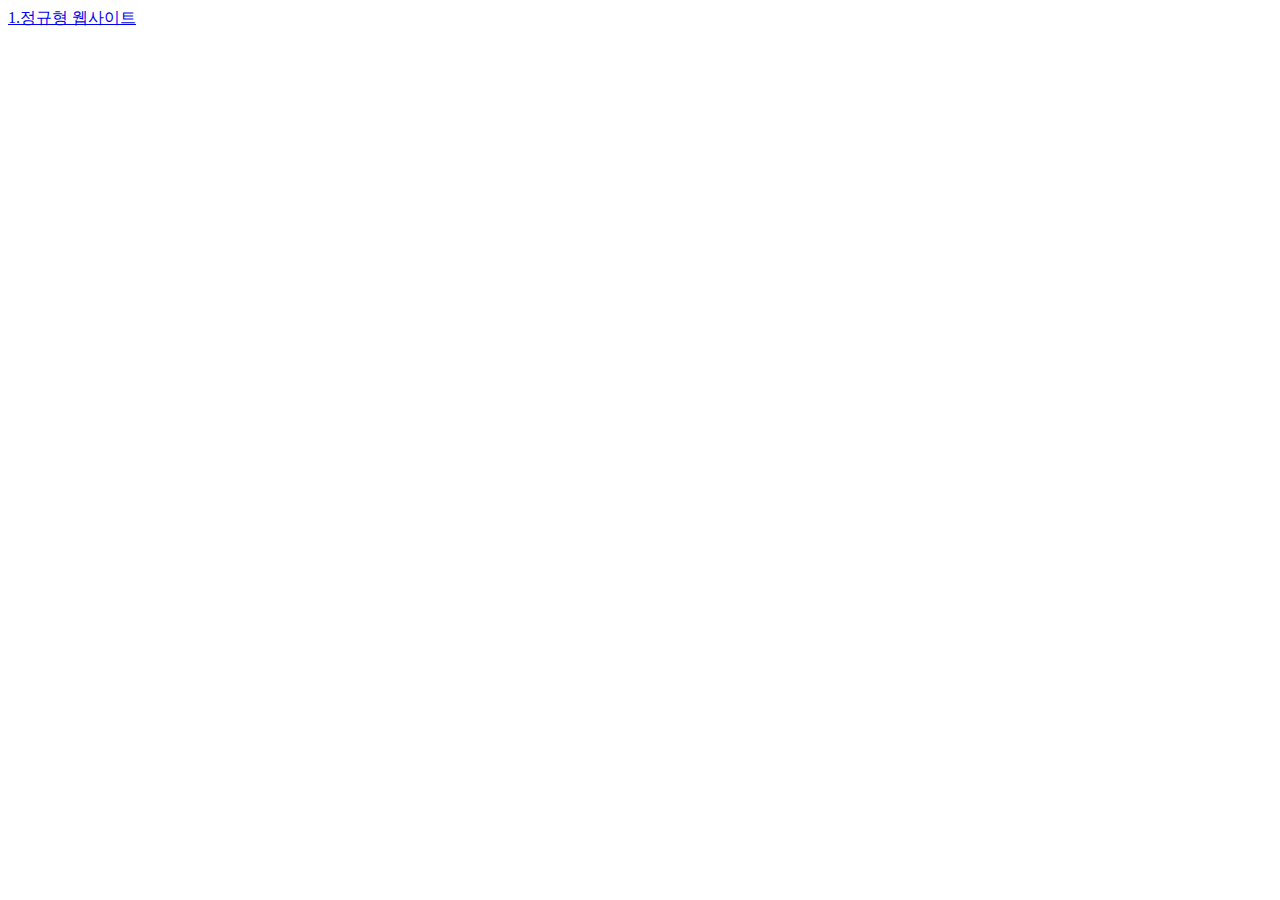
==== commit bb47935c: "a" ====
--- a/index.html
+++ b/index.html
@@ -1,536 +1,11 @@
 <!DOCTYPE html>
-<html lang="ko">
+<html lang="en">
 <head>
     <meta charset="UTF-8">
     <meta name="viewport" content="width=device-width, initial-scale=1.0">
-    <meta name="author" content="박총명">
-    <meta name="description" content="웹 만들기 클론 연습">
-    <title>Web_practice</title>
-    <link rel="stylesheet" href="style.css">
-    <link rel="stylesheet" href="reset.css">
-    <link rel="stylesheet" href="slick.css">
+    <title>Web Practice</title>
 </head>
 <body>
-    <div id="skip">
-        <a href="#contents">전체 메뉴 바로가기</a>
-        <a href="#cont_ban">베너 영역 바로가기</a>
-        <a href="#cont_cont">컨텐츠 영역 바로가기</a>
-    </div>
-    <!--//skip menu-->
-    <div id="wrap">
-        <div id="header">
-            <div class="container">
-                <div class="header">
-                    <div class="header-menu">
-                        <a href="#">Designer</a>
-                        <a href="#">Publisher</a>
-                        <a href="#">Youtube</a>
-                    </div>
-                      <!--//header menu-->
-                    <div class="header-title">
-                        <h1>PROFESSIONAL PUBLISHER & DESIGNER</h1><br>
-                        <a href="index.html">ParkChongMyeong</a>
-                    </div>
-                      <!--//header title-->
-                    <div class="header-icon">
-                        <a href="#" class="icons1"><span class="ir_pm">icon1</span></a>
-                        <a href="#" class="icons2"><span class="ir_pm">icon2</span></a>
-                        <a href="#" class="icons3"><span class="ir_pm">icon3</span></a>
-                        <a href="#" class="icons4"><span class="ir_pm">icon4</span></a>
-                    </div>
-                      <!--//header icon-->
-                </div>
-            </div>
-        </div>
-        <!--//header-->
-        <div id="contents">
-            <div id="cont_nav">
-                <div class="container">
-                    <h2 class="ir_su">전체메뉴</h2>
-                    <div class="nav">
-                        <div>
-                            <h3>HTML Reference</h3>
-                            <ol>
-                                <li><a href="#">HTML 태그(Tag)</a></li>
-                                <li><a href="#">블록 요소/인라인 요소</a></li>
-                                <li><a href="#">DTD 선언</a></li>
-                                <li><a href="#">언어 속성 설정</a></li>
-                                <li><a href="#">HTML &lt;title&gt;</a></li>
-                                <li><a href="#">HTML &lt;meta&gt;</a></li>
-                                <li><a href="#">특수문자</a></li>
-                                <li><a href="#">하이퍼 링크</a></li>
-                                <li><a href="#">HTML &lt;style&gt;</a></li>
-                                <li><a href="#">HTML &lt;html&gt;</a></li>
-                                <li><a href="#">HTML &lt;head&gt;</a></li>
-                                <li><a href="#">HTML &lt;div&gt;</a></li>
-                                <li><a href="#">HTML &lt;colgroup&gt;</a></li>
-                                <li><a href="#">HTML &lt;caption&gt;</a></li>
-                            </ol>
-                        </div>
-                        <div>
-                            <h3>CSS  Reference</h3>
-                            <ol>
-                                <li><a href="#">CSS 선택자</a></li>
-                                <li><a href="#">CSS 단위</a></li>
-                                <li><a href="#">CSS 색상</a></li>
-                                <li><a href="#">CSS 선언 방법</a></li>
-                                <li><a href="#">상대주소와 절대주소</a></li>
-                                <li><a href="#">CSS float</a></li>
-                                <li><a href="#">이미지 표현 방법</a></li>
-                                <li><a href="#">이미지 스프라이트</a></li>
-                                <li><a href="#">IR 효과</a></li>
-                                <li><a href="#">이미지 최적화</a></li>
-                                <li><a href="#">background-color</a></li>
-                                <li><a href="#">border-style</a></li>
-                                <li><a href="#">font-size</a></li>
-                                <li><a href="#">text-align</a></li>
-                            </ol>
-                        </div>
-                        <div class="last">
-                            <h3>Webstandard</h3>
-                            <ol>
-                                <li><a href="#">웹 표준</a></li>
-                                <li><a href="#">웹 접근성</a></li>
-                                <li><a href="#">W3C</a></li>
-                                <li><a href="#">웹 접근성 연구소</a></li>
-                                <li><a href="#">네이버 널리</a></li>
-                                <li><a href="#">다음 다룸</a></li>
-                                <li><a href="#">Webstandard</a></li>
-                            </ol>
-                        </div>
-                    </div>
-                </div>
-            </div>
-            <!--//전체 메뉴-->
-            <div id="cont_tit">
-                <div class="container">
-                    <div class="title">
-                        <h2>"나는 퍼블리셔다!"</h2>
-                        <a class="btn" href="#"><span class="ir_pm">전체메뉴</span></a>
-                    </div>
-                </div>
-            </div>
-            <!--//컨텐츠 제목-->
-            <div id="cont_ban">
-                <div class="container">
-                    <div class="ban">
-                        <!-- <a class="prev"><span class="ir_pm">이전페이지</span></a>
-                        <ul>
-                            <li class="banner1"><img src="img/banner_link1.jpg"></li>
-                            <li class="banner2"><img src="img/banner_link2.jpg"></li>
-                            <li class="banner3"><img src="img/banner_link3.jpg"></li>
-                        </ul>
-                        <a class="next"><span class="ir_pm">다음페이지</span></a> -->
-
-                        <div><a href="#"><img src="img/banner_link1.jpg" alt="웹 표준 지침서 보기"></a></div>
-                        <div><a href="#"><img src="img/banner_link2.jpg" alt="CSS 버튼 만들기"></a></div>
-                        <div><a href="#"><img src="img/banner_link3.jpg" alt="로그인 폼 만들기"></a></div>
-                        <div><a href="#"><img src="img/banner_link1.jpg" alt="웹 표준 지침서 보기"></a></div>
-                        <div><a href="#"><img src="img/banner_link2.jpg" alt="CSS 버튼 만들기"></a></div>
-                        <div><a href="#"><img src="img/banner_link3.jpg" alt="로그인 폼 만들기"></a></div>
-                        <div><a href="#"><img src="img/banner_link1.jpg" alt="웹 표준 지침서 보기"></a></div>
-                        <div><a href="#"><img src="img/banner_link2.jpg" alt="CSS 버튼 만들기"></a></div>
-                        <div><a href="#"><img src="img/banner_link3.jpg" alt="로그인 폼 만들기"></a></div>
-                    </div>
-                </div>
-            </div>
-            <div id="cont_cont">
-                <div class="container">
-                    <div class="cont">
-                        <div class="colum col1">
-                            <h3><span class="icon_img ir_pm">icon</span><sapn class="icon_title">Notice</sapn></h3>
-                            <p class="icon_desc">가장 웹페이지에서 기본이 되는 게시판 유형입니다.</p>
-                            <!--notice1-->
-                            <div class="notice">
-                                <h4>웹 퍼블리셔 면접 질문</h4>
-                                <ul>
-                                    <li><a href="#">display:inline과 display:block의 차이점은 무엇인가요?</a></li>
-                                    <li><a href="#">HTML 태그 중에 dl,dd,ul,ol,li의 차이점이 무엇인가요?</a></li>
-                                    <li><a href="#">HTML 태그 중에 strong과 em 태그의 차이점은 무엇인가요?</a></li>
-                                    <li><a href="#">컨텐츠 요소를 가운데로 오게 하는 방법을 알려주세요!</a></li>
-                                    <li><a href="#">독타입을 선언하는 이유에 대해서 설명하세요.</a></li>
-                                </ul>
-                                <a href="#" class="more ir_pm" title="더보기">더보기</a>
-                            </div>
-                            <!-- notice2 -->
-                            <div class="notice2">
-                                <h4>웹 디자이너 면접 질문</h4>
-                                <ul>
-                                    <li><a href="#">JPG, PNG, GIF의 차이점이 무엇인가요?</a><span>2018.11.16</span></li>
-                                    <li><a href="#">UI 디자인과 UX 디자인의 차이점을 설명하세요.</a><span>2018.11.16</span></li>
-                                    <li><a href="#">인터랙션 디자인의 핵심은 무엇이라고 생각하나요?</a><span>2018.11.16</span></li>
-                                    <li><a href="#">포트폴리오를 하면서 가장 잘 했다고 생각하는 부분은 무엇인가요?</a><span>2018.11.16</span></li>
-                                    <li><a href="#">웹 디자인과 모바일 디자인의 차이가 무엇이라고 생각하나요?</a><span>2018.11.16</span></li>
-                                </ul>
-                                <a href="#" class="more ir_pm" title="더보기">더보기</a>
-                            </div>
-                        </div>
-                        <!--//col1-->
-                        <div class="colum col2">
-                            <h3><span class="icon_img ir_pm">icon</span><sapn class="icon_title">Notice</sapn></h3>
-                            <p class="icon_desc">가장 웹페이지에서 기본이 되는 게시판 유형입니다.</p>
-                            <div class="notice3">
-                                <h4>HTML Reference</h4>
-                                <ul>
-                                    <li>
-                                        <a href="#">
-                                            <img src="img/notice01.jpg" alt="이미지1">
-                                            <strong>[HTML] table</strong>
-                                            <span>table 태그는 표를 만들 때 사용합니다.</span>
-                                        </a>
-                                    </li>
-                                    <li>
-                                        <a href="#">
-                                            <img src="img/notice02.jpg" alt="이미지2">
-                                            <strong>[HTML] div</strong>
-                                            <span>div 태그는 문서의 섹션을 만들거나 영역을 나눌 때 사용합니다.</span>
-                                        </a>
-                                    </li>
-                                    <li>
-                                        <a href="#">
-                                            <img src="img/notice03.jpg" alt="이미지3">
-                                            <strong>[HTML] dl</strong>
-                                            <span>dl 태그는 용어를 설명하는 목록형 태그입니다.</span>
-                                        </a>
-                                    </li>
-                                    <li>
-                                        <a href="#">
-                                            <img src="img/notice04.jpg" alt="이미지4">
-                                            <strong>[HTML] em</strong>
-                                            <span>em 태그는 텍스트를 강조할 때 사용합니다.</span>
-                                        </a>
-                                    </li>
-                                </ul>
-                                <a href="#" class="more ir_pm" title="더보기">더보기</a>
-                            </div>
-                        </div>
-                        <!--//col2-->
-                        <div class="colum col3">
-                            <h3><span class="icon_img ir_pm">icon</span><sapn class="icon_title">Notice</sapn></h3>
-                            <p class="icon_desc">가장 웹페이지에서 기본이 되는 게시판 유형입니다.</p>
-                            <!-- 로그인 -->
-                            <div class="login mt10">
-                                <h4 class="ir_su">로그인</h4>
-                                <form action="pset" id="login_form" name="login_form">
-                                    <fieldset>
-                                        <legend class="ir_su">로그인 및 관련 설정</legend>
-                                        <div class="login_header">
-                                            <h5 class="ir_su">로그인 보안</h5>
-                                            <div class="lh_check">
-                                                <input id="info_check" type="checkbox" class="input_check">
-                                                <label for="info_check">로그인 상태 유지</label>
-                                            </div>
-                                            <div class="lh_ip">IP보안 <em>ON</em></div>
-                                        </div>
-                                        <div class="login_content">
-                                            <h5 class="ir_su">로그인 영역</h5>
-                                            <label for="uid" class="ir_su">아이디</label>
-                                            <input id="uid" type="text" class="input_text" placeholder="아이디">
-                                            <label for="upw" class="ir_su">비밀번호</label>
-                                            <input type="password" id="upw" class="input_text" placeholder="비밀번호">
-                                            <button class="login_btn" type="submit">로그인</button>
-                                        </div>
-                                        <div class="login_footer">
-                                            <h5 class="ir_su">로그인 문제해결</h5>
-                                            <ul>
-                                                <li><a href="#"><strong>회원가입</strong></a> / </li>
-                                                <li><a href="#">아이디</a>&middot;<a href="#">비밀번호찾기</a></li>
-                                            </ul>
-                                        </div>
-                                    </fieldset>
-                                </form>
-                            </div>
-                            <!-- //로그인 -->
-                            <!-- 팝업 -->
-                            <div class="popup mt10">
-                                <h4>Advertisement</h4>
-                                <ul>
-                                    <li class="layer"><a href="#"><img src="img/sban07.jpg" alt="이미지1"></a></li>
-                                    <li><a href="#"><img src="img/sban08.jpg" alt="이미지1"></a></li>
-                                    <li><a href="#"><img src="img/sban09.jpg" alt="이미지1"></a></li>
-                                </ul>
-                            </div>
-                            <!-- //팝업 -->
-                        </div>
-                        <!--//col3-->
-                        <div class="colum col4">
-                            <h3><span class="icon_img ir_pm">icon</span><sapn class="icon_title">Notice</sapn></h3>
-                            <p class="icon_desc">가장 웹페이지에서 기본이 되는 게시판 유형입니다.</p>
-                            <div class="notice_hover">
-                                <h4>Mouse Hover</h4>
-                                <ul>
-                                    <li>
-                                        <a href="#">
-                                            <span>
-                                                <img src="img/sban01.jpg" alt="이미지1">
-                                                <em>바로가기</em>
-                                            </span>
-                                            <strong>와이어 프레임</strong>
-                                        </a>
-                                    </li>
-                                    <li>
-                                        <a href="#">
-                                            <span>
-                                                <img src="img/sban02.jpg" alt="이미지2">
-                                                <em>바로가기</em>
-                                            </span>
-                                            <strong>스케치 작업</strong>
-                                        </a>
-                                    </li>
-                                    <li>
-                                        <a href="#">
-                                            <span>
-                                                <img src="img/sban03.jpg" alt="이미지3">
-                                                <em>바로가기</em>
-                                            </span>
-                                            <strong>UI 디자인</strong>
-                                        </a>
-                                    </li>
-                                </ul>
-                            </div>
-                            <div class="notice_hover2 mt10">
-                                <h4 class="ir_su">Mouse Hover2</h4>
-                                <ul>
-                                    <li>
-                                        <a href="#">
-                                            <span>
-                                                <img src="img/sban04.jpg" alt="이미지4">
-                                                <em>바로가기</em>
-                                            </span>
-                                            <strong>HTML</strong>
-                                        </a>
-                                    </li>
-                                    <li>
-                                        <a href="#">
-                                            <span>
-                                                <img src="img/sban05.jpg" alt="이미지5">
-                                                <em>바로가기</em>
-                                            </span>
-                                            <strong>CSS</strong>
-                                        </a>
-                                    </li>
-                                    <li>
-                                        <a href="#">
-                                            <span>
-                                                <img src="img/sban06.jpg" alt="이미지6">
-                                                <em>바로가기</em>
-                                            </span>
-                                            <strong>JQUERY</strong>
-                                        </a>
-                                    </li>
-                                </ul>
-                            </div>
-                        </div>
-                        <!--//col4-->
-                        <div class="colum col5">
-                            <h3><span class="icon_img ir_pm">icon</span><sapn class="icon_title">Notice</sapn></h3>
-                            <p class="icon_desc">가장 웹페이지에서 기본이 되는 게시판 유형입니다.</p>
-                            <div class="notice_tap">
-                                <h4 class="ir_su">탭 메뉴</h4>
-                                <ul>
-                                    <li class="active">
-                                        <a href="#">공지사항1</a>
-                                        <ul>
-                                            <li>
-                                                <a href="#">첫 번째 공지사항 탭메뉴 테스트 목록입니다. 첫 번째 공지사항 탭메뉴 테스트 목록입니다.</a>
-                                            </li>
-                                            <li>
-                                                <a href="#">첫 번째 공지사항 탭메뉴 테스트 목록입니다. 첫 번째 공지사항 탭메뉴 테스트 목록입니다.</a>
-                                            </li>
-                                            <li>
-                                                <a href="#">첫 번째 공지사항 탭메뉴 테스트 목록입니다. 첫 번째 공지사항 탭메뉴 테스트 목록입니다.</a>
-                                            </li>
-                                        </ul>
-                                    </li>
-                                    <li>
-                                        <a href="#">공지사항2</a>
-                                        <ul>
-                                            <li>
-                                                <a href="#">두 번째 공지사항 탭메뉴 테스트 목록입니다. 첫 번째 공지사항 탭메뉴 테스트 목록입니다.</a>
-                                            </li>
-                                            <li>
-                                                <a href="#">두 번째 공지사항 탭메뉴 테스트 목록입니다. 첫 번째 공지사항 탭메뉴 테스트 목록입니다.</a>
-                                            </li>
-                                            <li>
-                                                <a href="#">두 번째 공지사항 탭메뉴 테스트 목록입니다. 첫 번째 공지사항 탭메뉴 테스트 목록입니다.</a>
-                                            </li>
-                                        </ul>
-                                    </li>
-                                    <li>
-                                        <a href="#">공지사항3</a>
-                                        <ul>
-                                            <li>
-                                                <a href="#">세 번째 공지사항 탭메뉴 테스트 목록입니다. 첫 번째 공지사항 탭메뉴 테스트 목록입니다.</a>
-                                            </li>
-                                            <li>
-                                                <a href="#">세 번째 공지사항 탭메뉴 테스트 목록입니다. 첫 번째 공지사항 탭메뉴 테스트 목록입니다.</a>
-                                            </li>
-                                            <li>
-                                                <a href="#">세 번째 공지사항 탭메뉴 테스트 목록입니다. 첫 번째 공지사항 탭메뉴 테스트 목록입니다.</a>
-                                            </li>
-                                        </ul>
-                                    </li>
-                                </ul>
-                            </div>
-                            <div class="notice04 mt10">
-                                <h4>최신 <em>공지사항</em></h4>
-                                <ul>
-                                    <li><a href="#">웹 디자이너와 웹 퍼블리셔의 차이점은 무엇인가요?</a><span>2018.11.19</span></li>
-                                    <li><a href="#">웹 디자이너와 웹 퍼블리셔의 차이점은 무엇인가요?</a><span>2018.11.19</span></li>
-                                    <li><a href="#">웹 디자이너와 웹 퍼블리셔의 차이점은 무엇인가요?</a><span>2018.11.19</span></li>
-                                </ul>
-                            </div>
-                        </div>
-                        <!--//col5-->
-                        <div class="colum col6">
-                            <h3><span class="icon_img ir_pm">icon</span><sapn class="icon_title">Notice</sapn></h3>
-                            <p class="icon_desc">가장 웹페이지에서 기본이 되는 게시판 유형입니다.</p>
-                            <div class="gallery mt10">
-                                <h4>포트폴리오</h4>
-                                <div class="gallery_btn">
-                                    <!-- <ul>
-                                        <li class="gal_btn01"><a href="#"><span class="ir_pm">시작</span></a></li>
-                                        <li class="gal_btn02"><a href="#"><span class="ir_pm">중지</span></a></li>
-                                        <li class="gal_btn03"><a href="#"><span class="ir_pm">이전</span></a></li>
-                                        <li class="gal_btn04"><a href="#"><span class="ir_pm">다음</span></a></li>
-                                    </ul> -->
-
-                                    <button class="gal_btn01 play"><span class="ir_pm">시작</span></button>
-                                    <button class="gal_btn02 pause"><span class="ir_pm">중지</span></button>
-                                    <button class="gal_btn03 prev"><span class="ir_pm">이전</span></button>
-                                    <button class="gal_btn04 next"><span class="ir_pm">다음</span></button>
-                                </div>
-                                <div class="gallery_img">
-                                    <!-- <ul>
-                                        <li><a href="#"><img src="img/gallery01.jpg" alt="이미지1"></a></li>
-                                        <li><a href="#"><img src="img/gallery02.jpg" alt="이미지2"></a></li>
-                                        <li><a href="#"><img src="img/gallery03.jpg" alt="이미지3"></a></li>
-                                        <li><a href="#"><img src="img/gallery04.jpg" alt="이미지4"></a></li>
-                                        <li><a href="#"><img src="img/gallery05.jpg" alt="이미지5"></a></li>
-                                    </ul> -->
-                                    <div><a href="#"><img src="img/gallery01.jpg" alt="이미지1"></a></div>
-                                    <div><a href="#"><img src="img/gallery02.jpg" alt="이미지2"></a></div>
-                                    <div><a href="#"><img src="img/gallery03.jpg" alt="이미지3"></a></div>
-                                    <div><a href="#"><img src="img/gallery04.jpg" alt="이미지4"></a></div>
-                                    <div><a href="#"><img src="img/gallery05.jpg" alt="이미지5"></a></div>
-                                </div>
-                            </div>
-                        </div>
-                        <!--//col6-->
-                    </div>
-                </div>
-            </div>
-        </div>
-        <!--//contents-->
-        <div id="footer">
-            <div class="container">
-                <h2 class="ir_su">푸터 영역</h2>
-                <div class="footer">
-                    <ul>
-                        <li><a href="#">사이트 도움말</a></li>
-                        <li><a href="#">사이트 이용약관</a></li>
-                        <li><a href="#">사이트 운영규칙</a></li>
-                        <li><a href="#"><strong>개인정보취급방침</strong></a></li>
-                        <li><a href="#">책임의 한계와 법적고지</a></li>
-                        <li><a href="#">게시중단요청 서비스</a></li>
-                        <li><a href="#">고객센터</a></li>
-                    </ul>
-                    <address>Copyright©webstoryboy.co.kr All Right Reserved</address>
-                    <div class="w3c">
-                        <a href="http://jigsaw.w3.org/css-validator/check/referer">
-                            <img style="border:0;width:88px;height:31px" src="http://jigsaw.w3.org/css-validator/images/vcss-blue" alt="올바른 CSS입니다!">
-                        </a>
-                        <a href="http://validator.w3.org/check?uri=referer">
-                            <img src="http://www.w3.org/Icons/valid-xhtml10" alt="Valid XHTML 1.0 Transitional" height="31" width="88">
-                        </a>
-                    </div>
-                </div>
-            </div>
-
-        </div>
-        <!--//footer-->
-    </div>
-    <!--//wrap-->
-
-    <!-- 레이어 팝업 -->
-    <div id="layer">
-        <img src="img/webstandard1.jpg" alt="웹 표준 이미지">
-        <a href="#" class="close">close</a>
-    </div>
-
-    <script src="index.js"></script>
-    <script src="https://ajax.googleapis.com/ajax/libs/jquery/1.12.4/jquery.min.js"></script>
-    <script src="slick.min.js"></script>
-    <script>
-        /*베너 스크립트*/
-          $('.ban').slick({
-            slidesToShow: 3,
-            slidesToScroll: 1,
-            autoplay: true,
-            autoplaySpeed: 2000,
-            dots: true,
-        });
-        /* 메뉴 스크립트 */
-        $(".title .btn").click (function (e) {
-            e.preventDefault();
-            //$("#cont_nav").css("display","block");
-            //$("#cont_nav").show();
-            //$("#cont_nav").fadeIn();
-            //$("#cont_nav").slideDown();
-            //$("#cont_nav").toggle();
-            //$("#cont_nav").fadeToggle();
-            $("#cont_nav").slideToggle();
-            $(this).toggleClass('on');
-        });
-        // 탭 메뉴 스크립트
-        var $tap_list = $(".notice_tap");
-        $tap_list.find('ul ul').hide();
-        $tap_list.find('li.active > ul').show();
-
-        function tabMenu(e) {
-            e.preventDefault();
-            var $this = $(this);
-            $this.next('ul').show().parent('li').addClass('active').siblings('li').removeClass('active').find('>ul').hide()
-        }
-
-        $tap_list.find('ul > li > a').click(tabMenu).focus(tabMenu);
-
-        // 갤러리 스크립트
-        $('.gallery_img').slick({
-            fade: true,
-            pauseOnHover: true,
-            arrows: false,
-            infinite: true,
-            autoplay: true,
-            autoplaySpeed: 2000,
-            speed: 300,
-            slidesToShow: 1
-        })
-
-        $('.play').click (function() {
-            $('.gallery_img').slick('slickPlay');
-        });
-        $('.pause').click (function() {
-            $('.gallery_img').slick('slickPause');
-        });
-        $('.prev').click (function() {
-            $('.gallery_img').slick('slickPrev');
-        });
-        $('.next').click (function() {
-            $('.gallery_img').slick('slickNext');
-        });
-
-        //레이어 팝업
-        $('.layer').click (function(e) {
-            e.preventDefault();
-            $('#layer').slideDown();
-        });
-
-        $('.close').click (function(e) {
-            e.preventDefault();
-            $('#layer').slideUp();
-        });
-        
-    </script>
+    <a href="정규형/web.html">1.정규형 웹사이트</a>
 </body>
 </html>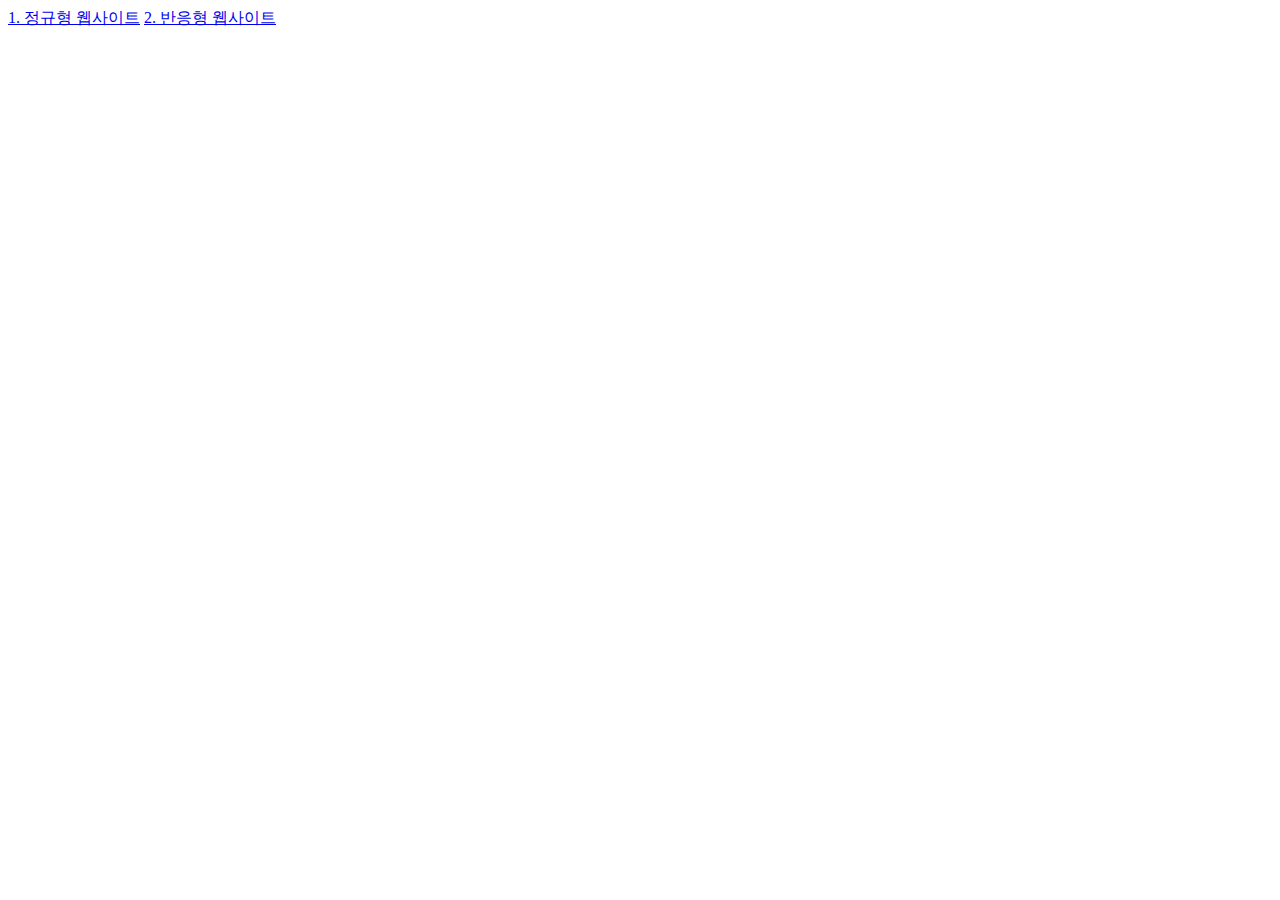
==== commit c4a9a5fc: "[Update] index.html" ====
--- a/index.html
+++ b/index.html
@@ -6,6 +6,7 @@
     <title>Web Practice</title>
 </head>
 <body>
-    <a href="정규형/web.html">1.정규형 웹사이트</a>
+    <a href="정규형/web.html">1. 정규형 웹사이트</a>
+    <a href="반응형/web2.html">2. 반응형 웹사이트</a>
 </body>
 </html>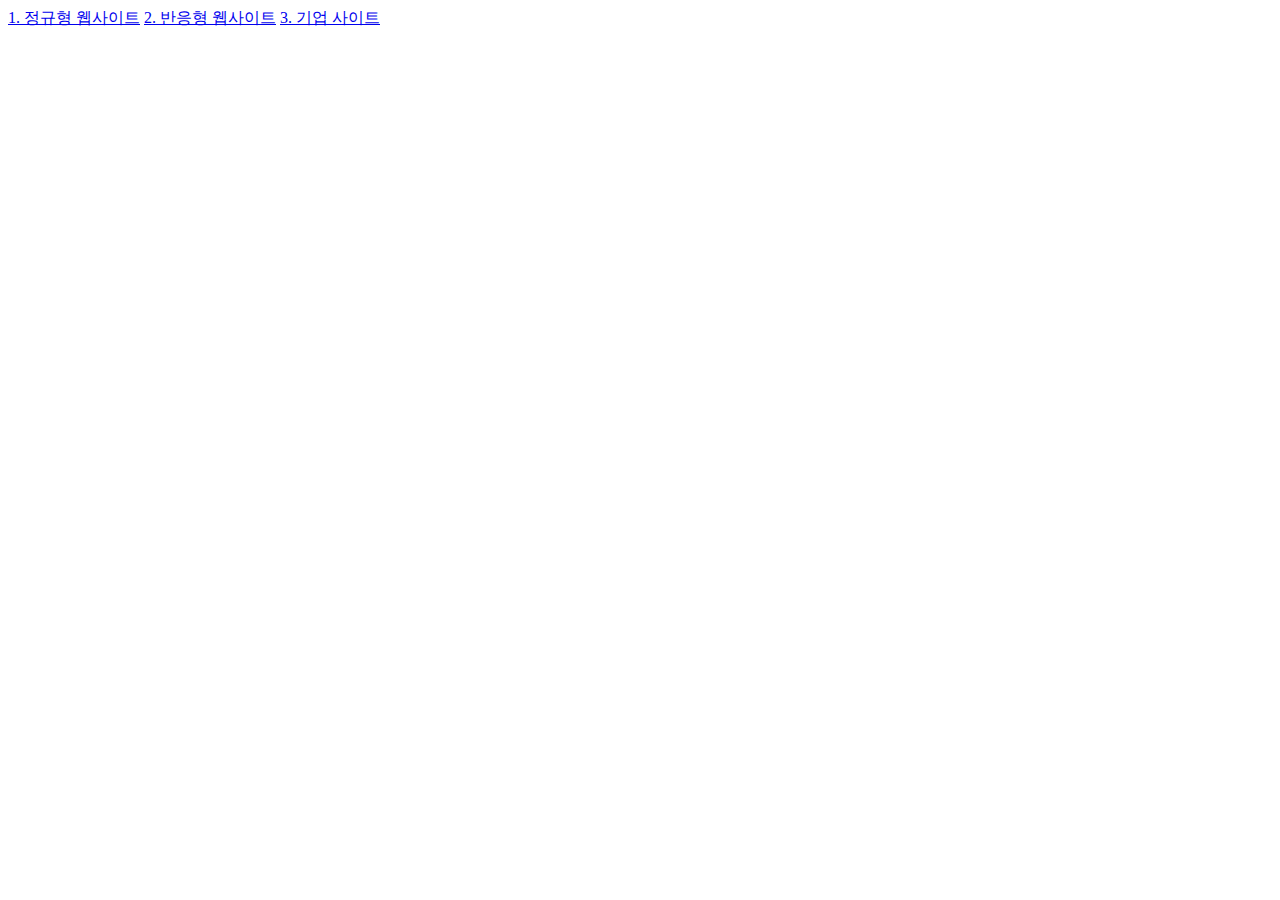
==== commit 2face1b6: "[ADD] web3 file" ====
--- a/index.html
+++ b/index.html
@@ -8,5 +8,6 @@
 <body>
     <a href="정규형/web.html">1. 정규형 웹사이트</a>
     <a href="반응형/web2.html">2. 반응형 웹사이트</a>
+    <a href="기업/web3.html">3. 기업 사이트</a>
 </body>
 </html>